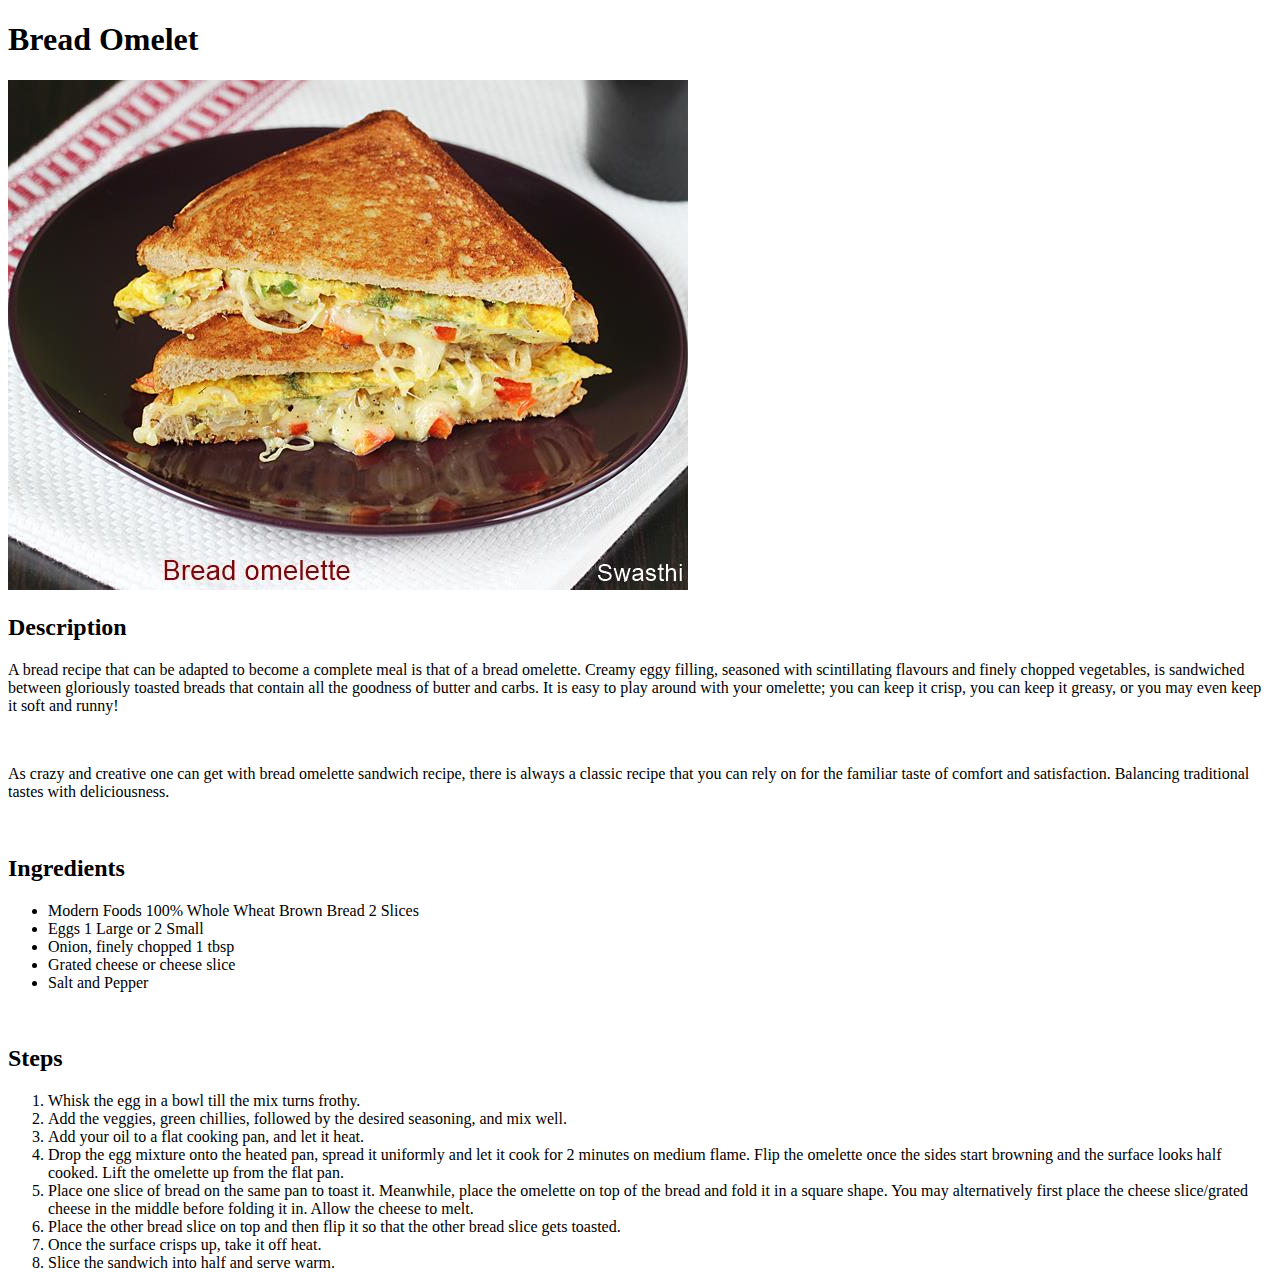
==== recipes/breadomelet.html @ 12080418 "Add images and Create recipe2 page" ====
<!DOCTYPE html>
<html lang="en">
<head>
    <meta charset="UTF-8">
    <meta name="viewport" content="width=device-width, initial-scale=1.0">
    <title>Bread Omelet</title>
</head>
<body>
    <h1>Bread Omelet</h1>
    <img src="../images/bread-omelette.jpg">
    <h2>Description</h2>
    <p>A bread recipe that can be adapted to become a complete meal is that of a bread omelette. Creamy eggy filling, seasoned with scintillating flavours and finely chopped vegetables, is sandwiched between gloriously toasted breads that contain all the goodness of butter and carbs. It is easy to play around with your omelette; you can keep it crisp, you can keep it greasy, or you may even keep it soft and runny!</p>
    <br>
    <p>As crazy and creative one can get with bread omelette sandwich recipe, there is always a classic recipe that you can rely on for the familiar taste of comfort and satisfaction. Balancing traditional tastes with deliciousness.</p>
    <br>
    <h2>Ingredients</h2>
    <ul>
        <li>Modern Foods 100% Whole Wheat Brown Bread 2 Slices</li>
        <li>Eggs 1 Large or 2 Small</li>
        <li>Onion, finely chopped 1 tbsp</li>
        <li>Grated cheese or cheese slice</li>
        <li>Salt and Pepper</li>
    </ul>
    <br>
    <h2>Steps</h2>
    <ol>
        <li>Whisk the egg in a bowl till the mix turns frothy.</li>
        <li>Add the veggies, green chillies, followed by the desired seasoning, and mix well.</li>
        <li>Add your oil to a flat cooking pan, and let it heat.</li>
        <li>Drop the egg mixture onto the heated pan, spread it uniformly and let it cook for 2 minutes on medium flame. Flip the omelette once the sides start browning and the surface looks half cooked. Lift the omelette up from the flat pan.</li>
        <li>Place one slice of bread on the same pan to toast it. Meanwhile, place the omelette on top of the bread and fold it in a square shape. You may alternatively first place the cheese slice/grated cheese in the middle before folding it in. Allow the cheese to melt.</li>
        <li>Place the other bread slice on top and then flip it so that the other bread slice gets toasted.</li>
        <li>Once the surface crisps up, take it off heat.</li>
        <li>Slice the sandwich into half and serve warm.</li>
    </ol>
</body>
</html>
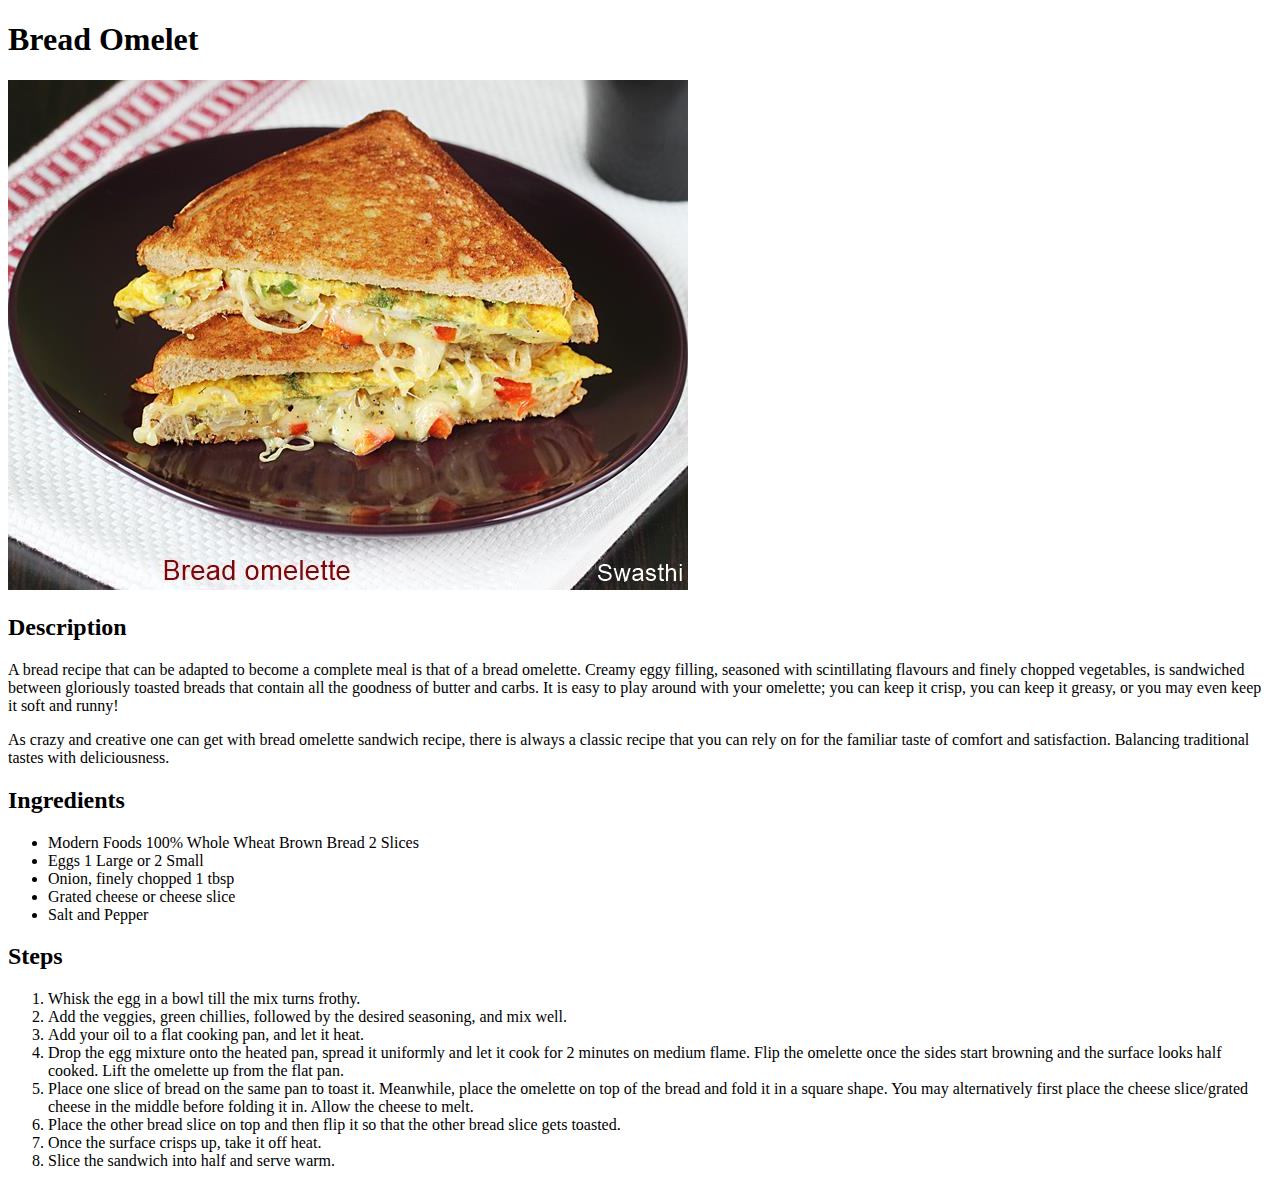
==== commit dc8c55b6: "Remove br tags" ====
--- a/recipes/breadomelet.html
+++ b/recipes/breadomelet.html
@@ -10,9 +10,9 @@
     <img src="../images/bread-omelette.jpg">
     <h2>Description</h2>
     <p>A bread recipe that can be adapted to become a complete meal is that of a bread omelette. Creamy eggy filling, seasoned with scintillating flavours and finely chopped vegetables, is sandwiched between gloriously toasted breads that contain all the goodness of butter and carbs. It is easy to play around with your omelette; you can keep it crisp, you can keep it greasy, or you may even keep it soft and runny!</p>
-    <br>
+
     <p>As crazy and creative one can get with bread omelette sandwich recipe, there is always a classic recipe that you can rely on for the familiar taste of comfort and satisfaction. Balancing traditional tastes with deliciousness.</p>
-    <br>
+    
     <h2>Ingredients</h2>
     <ul>
         <li>Modern Foods 100% Whole Wheat Brown Bread 2 Slices</li>
@@ -21,7 +21,7 @@
         <li>Grated cheese or cheese slice</li>
         <li>Salt and Pepper</li>
     </ul>
-    <br>
+
     <h2>Steps</h2>
     <ol>
         <li>Whisk the egg in a bowl till the mix turns frothy.</li>
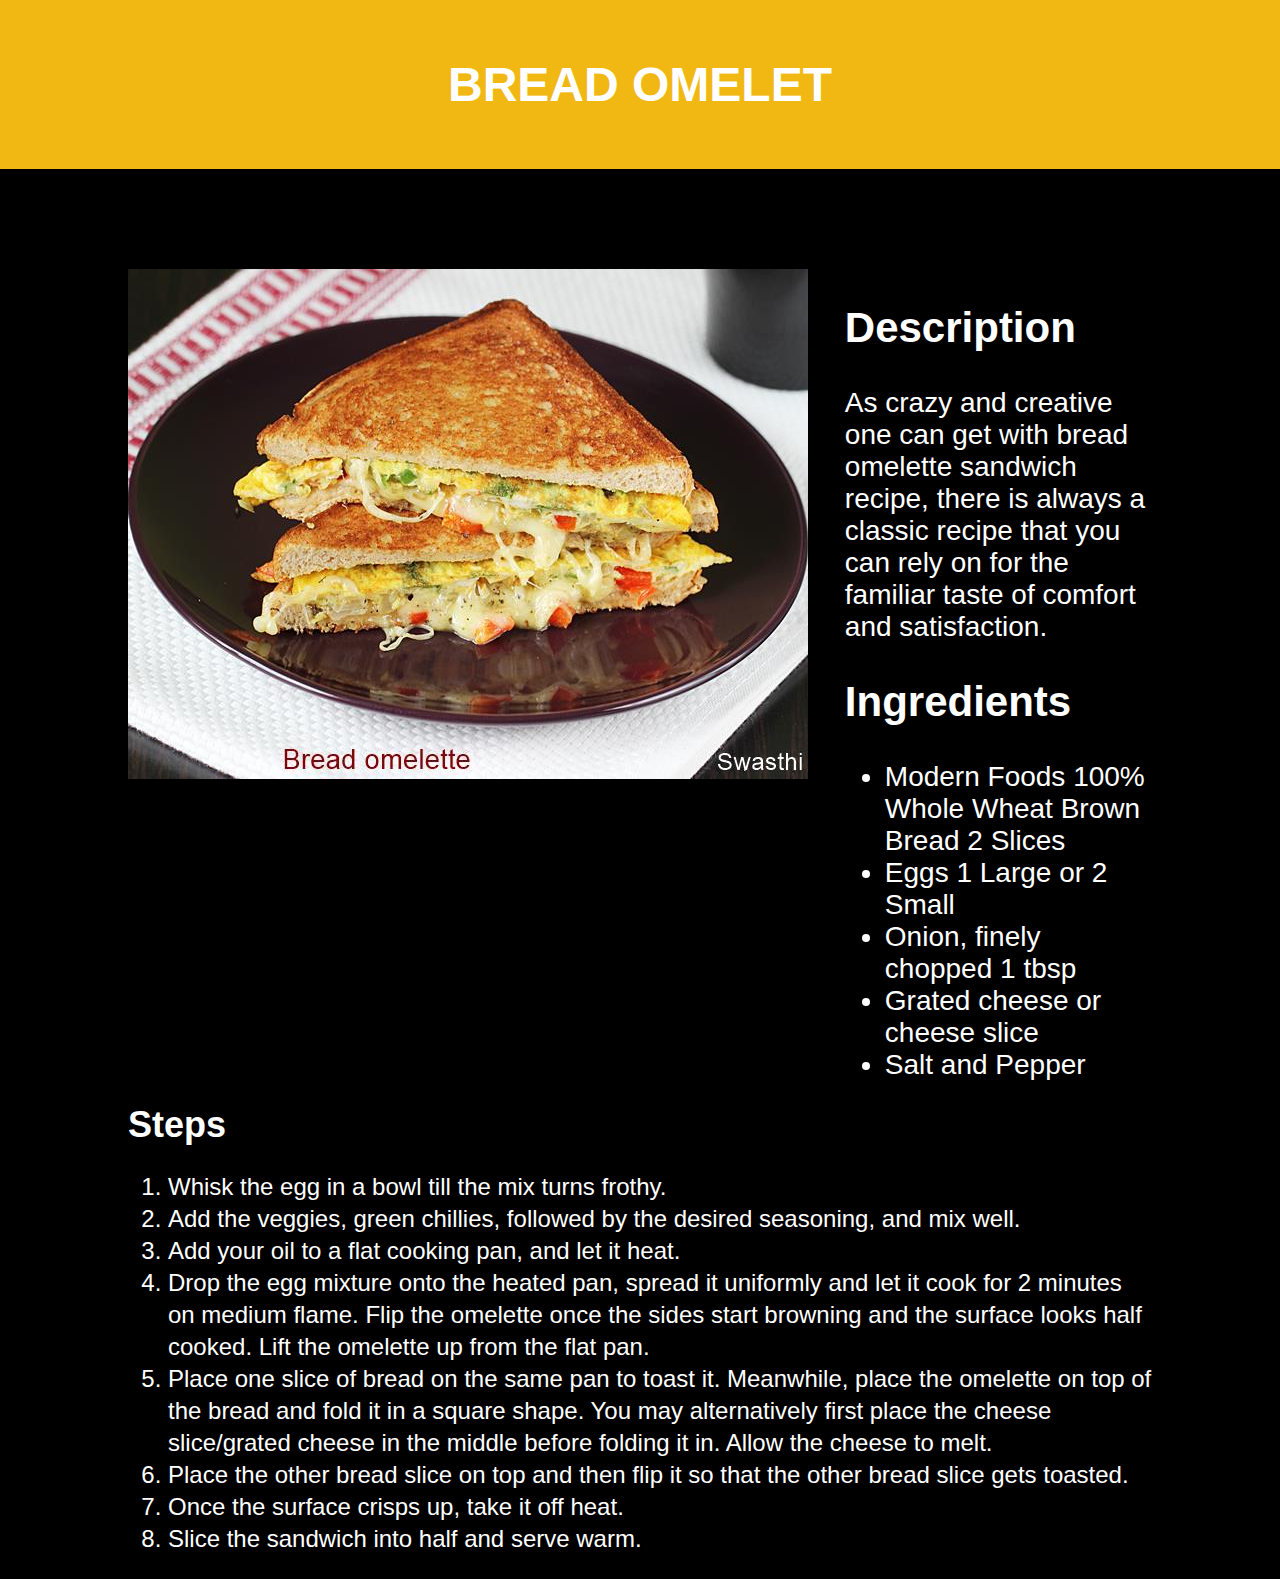
==== commit 0b49c3d7: "EDIT RECIPE2 AND ADD CSS" ====
--- a/recipes/breadomelet.html
+++ b/recipes/breadomelet.html
@@ -4,14 +4,18 @@
     <meta charset="UTF-8">
     <meta name="viewport" content="width=device-width, initial-scale=1.0">
     <title>Bread Omelet</title>
+    <link rel="stylesheet" href="../css/styles.css">
 </head>
 <body>
-    <h1>Bread Omelet</h1>
-    <img src="../images/bread-omelette.jpg">
+    <div class="same two"><h1>Bread Omelet</h1></div>
+    <div class="container">
+        <section>
+    <img src="../images/bread-omelette.jpg" alt="Picture of a Bread Omelet">
+    </section>
+    <aside>
     <h2>Description</h2>
-    <p>A bread recipe that can be adapted to become a complete meal is that of a bread omelette. Creamy eggy filling, seasoned with scintillating flavours and finely chopped vegetables, is sandwiched between gloriously toasted breads that contain all the goodness of butter and carbs. It is easy to play around with your omelette; you can keep it crisp, you can keep it greasy, or you may even keep it soft and runny!</p>
 
-    <p>As crazy and creative one can get with bread omelette sandwich recipe, there is always a classic recipe that you can rely on for the familiar taste of comfort and satisfaction. Balancing traditional tastes with deliciousness.</p>
+    <p>As crazy and creative one can get with bread omelette sandwich recipe, there is always a classic recipe that you can rely on for the familiar taste of comfort and satisfaction.</p>
     
     <h2>Ingredients</h2>
     <ul>
@@ -21,7 +25,8 @@
         <li>Grated cheese or cheese slice</li>
         <li>Salt and Pepper</li>
     </ul>
-
+    </aside>
+    <footer>
     <h2>Steps</h2>
     <ol>
         <li>Whisk the egg in a bowl till the mix turns frothy.</li>
@@ -33,5 +38,7 @@
         <li>Once the surface crisps up, take it off heat.</li>
         <li>Slice the sandwich into half and serve warm.</li>
     </ol>
+    </footer>
+    </div>
 </body>
 </html>--- a/css/styles.css
+++ b/css/styles.css
@@ -0,0 +1,56 @@
+body{
+    font-family: Arial, Helvetica, sans-serif;
+    color: rgb(255, 255, 255);
+    font-size: 24px;
+    background-color: black;
+    margin: 0;
+}
+
+header{
+    background-color: #3aafa9;
+    text-align: center;
+    font-weight: 600;
+    padding-top: 25px;
+    padding-bottom: 25px;
+    text-transform: uppercase;
+}
+
+.container{
+    width: 80%;
+    margin: 0% auto;
+}
+
+section{
+    padding-top: 100px;
+    padding-bottom: 50px;
+    float: left;
+    width: 70%;
+}
+
+aside{
+    font-size: 28px;
+    float: right;
+    width: 30%;
+    padding-top: 100px;
+}
+
+footer{
+    clear: both;
+    line-height: 32px;
+}
+
+.same{
+    text-align: center;
+    font-weight: 600;
+    padding-top: 25px;
+    padding-bottom: 25px;
+    text-transform: uppercase;
+}
+
+.one{
+    background-color: #fc9003;
+}
+
+.two{
+    background-color: #f1b814;
+}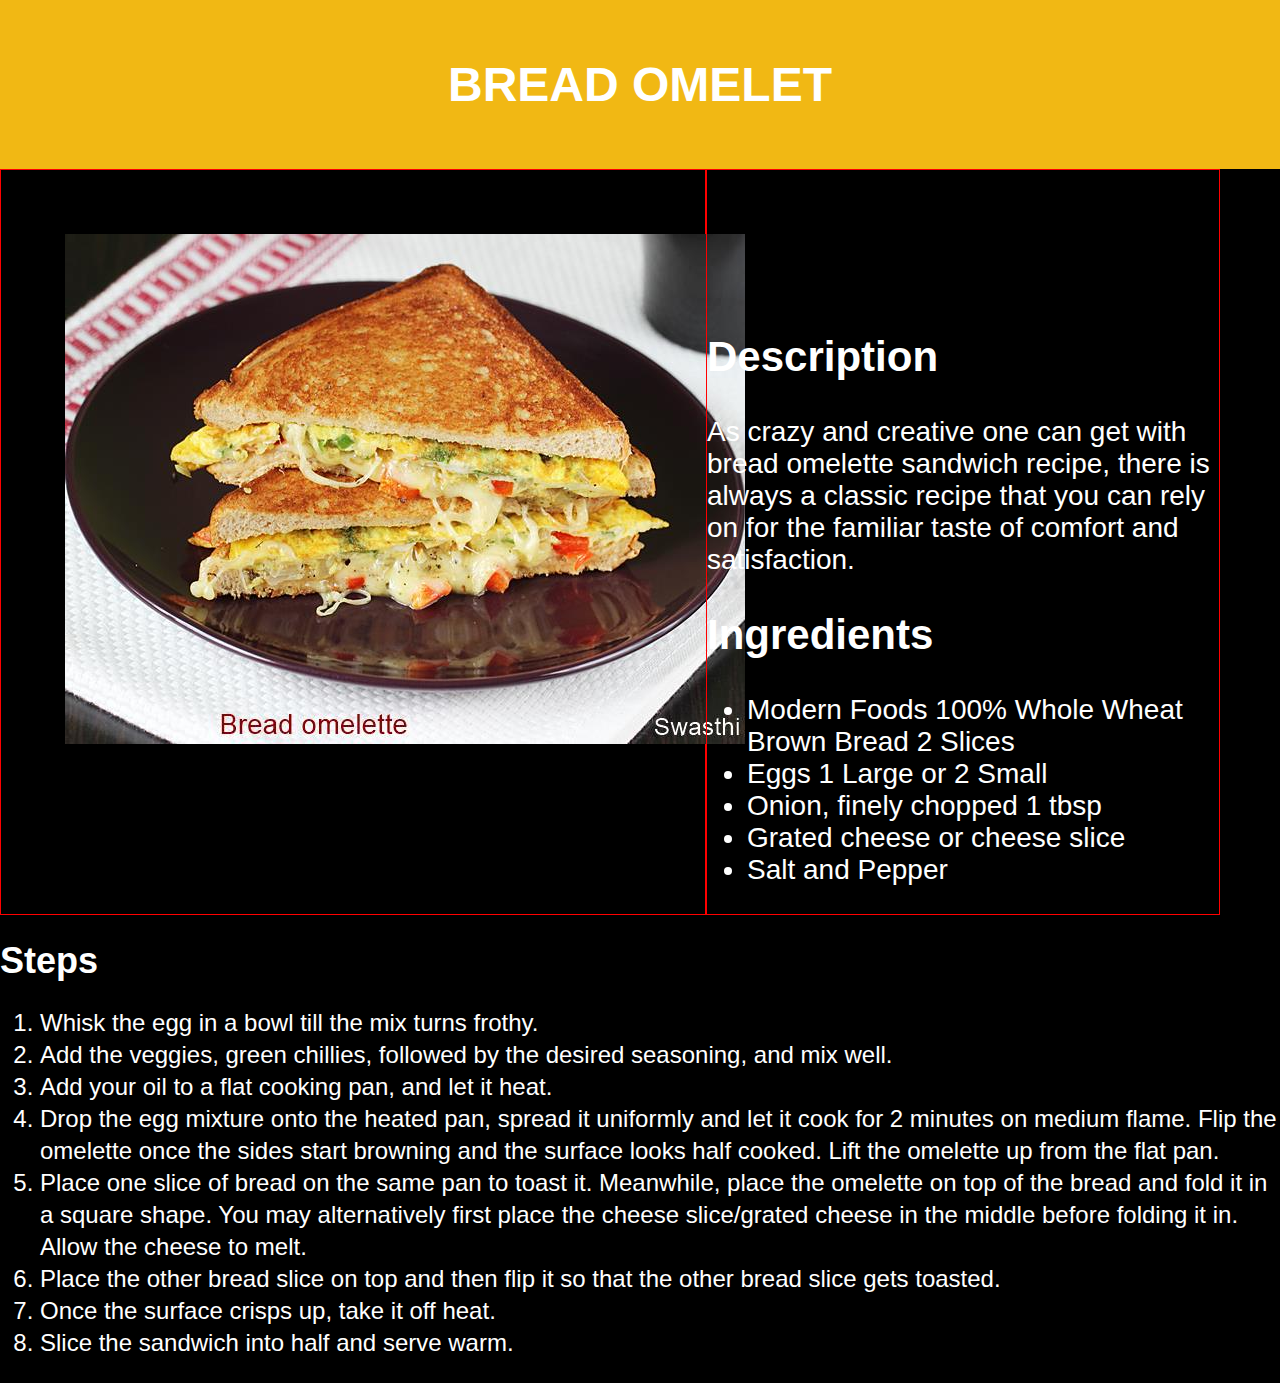
==== commit d9c4c3b9: "use display in all pages" ====
--- a/recipes/breadomelet.html
+++ b/recipes/breadomelet.html
@@ -9,7 +9,8 @@
 <body>
     <div class="same two"><h1>Bread Omelet</h1></div>
     <div class="container">
-        <section>
+    <div style="display: inline-flex;">
+    <section>
     <img src="../images/bread-omelette.jpg" alt="Picture of a Bread Omelet">
     </section>
     <aside>
@@ -26,6 +27,7 @@
         <li>Salt and Pepper</li>
     </ul>
     </aside>
+    </div>
     <footer>
     <h2>Steps</h2>
     <ol>
--- a/css/styles.css
+++ b/css/styles.css
@@ -16,22 +16,21 @@
 }
 
 .container{
-    width: 80%;
+    width: 100%;
     margin: 0% auto;
 }
 
 section{
-    padding-top: 100px;
-    padding-bottom: 50px;
-    float: left;
-    width: 70%;
+    border: 1px solid red;
+    padding: 5%;
+    width: 45%;
 }
 
 aside{
+    border: 1px solid red;
     font-size: 28px;
-    float: right;
-    width: 30%;
-    padding-top: 100px;
+    width: 40%;
+    padding-top: 10%;
 }
 
 footer{
@@ -53,4 +52,8 @@
 
 .two{
     background-color: #f1b814;
+}
+
+.three{
+    background-color: #bd1e51;
 }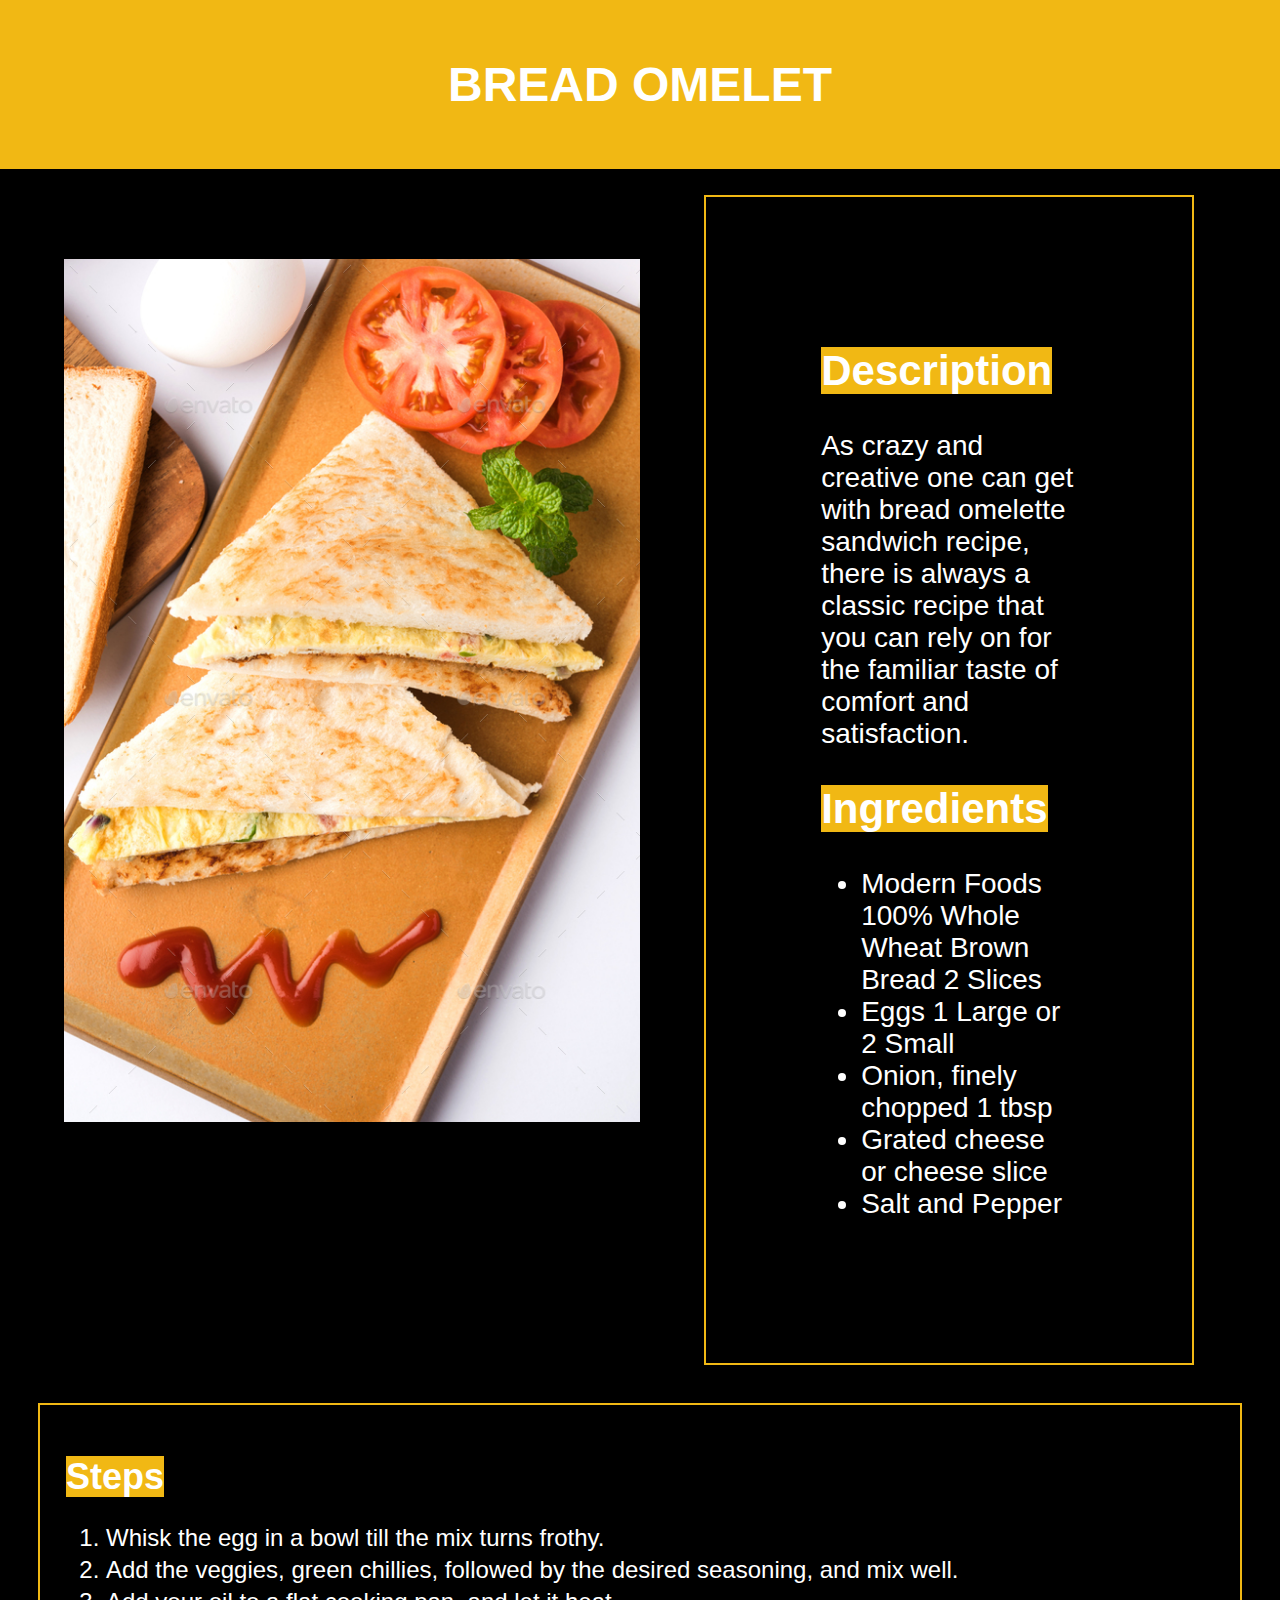
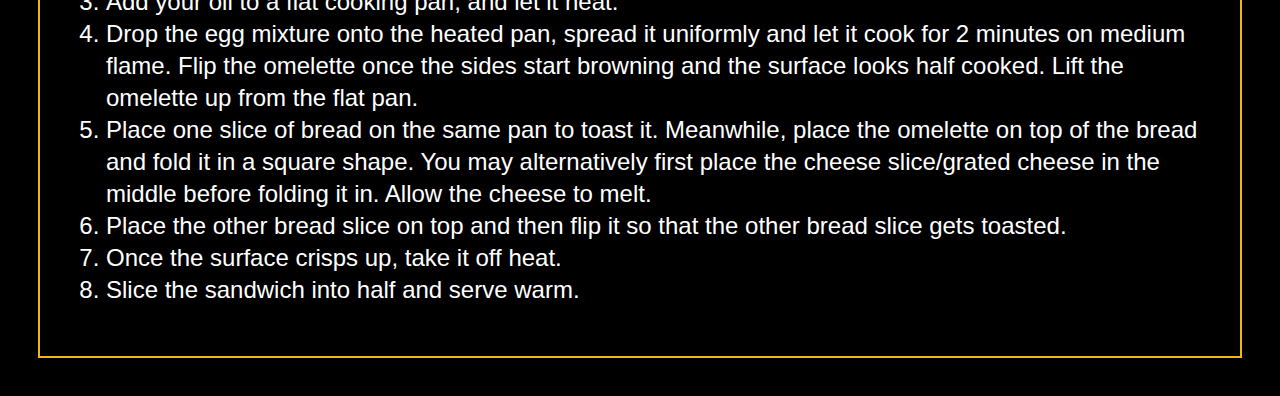
==== commit 3e903284: "add borders, span and change image2" ====
--- a/recipes/breadomelet.html
+++ b/recipes/breadomelet.html
@@ -11,14 +11,14 @@
     <div class="container">
     <div style="display: inline-flex;">
     <section>
-    <img src="../images/bread-omelette.jpg" alt="Picture of a Bread Omelet">
+    <img src="../images/DSC_4950_renamed-b-omlet.jpg" alt="Picture of a Bread Omelet" style="max-width: 100%; height: auto;">
     </section>
-    <aside>
-    <h2>Description</h2>
+    <aside style="border-color: #f1b814;">
+    <h2><span style="background-color: #f1b814;">Description</span></h2>
 
     <p>As crazy and creative one can get with bread omelette sandwich recipe, there is always a classic recipe that you can rely on for the familiar taste of comfort and satisfaction.</p>
     
-    <h2>Ingredients</h2>
+    <h2><span style="background-color: #f1b814;">Ingredients</span></h2>
     <ul>
         <li>Modern Foods 100% Whole Wheat Brown Bread 2 Slices</li>
         <li>Eggs 1 Large or 2 Small</li>
@@ -28,8 +28,8 @@
     </ul>
     </aside>
     </div>
-    <footer>
-    <h2>Steps</h2>
+    <div class="foot" style="border-color: #f1b814;">
+    <h2><span style="background-color: #f1b814;">Steps</span></h2>
     <ol>
         <li>Whisk the egg in a bowl till the mix turns frothy.</li>
         <li>Add the veggies, green chillies, followed by the desired seasoning, and mix well.</li>
@@ -40,7 +40,7 @@
         <li>Once the surface crisps up, take it off heat.</li>
         <li>Slice the sandwich into half and serve warm.</li>
     </ol>
-    </footer>
+    </div>
     </div>
 </body>
 </html>--- a/css/styles.css
+++ b/css/styles.css
@@ -21,19 +21,23 @@
 }
 
 section{
-    border: 1px solid red;
+    margin-top: 2%;
     padding: 5%;
     width: 45%;
 }
 
 aside{
-    border: 1px solid red;
+    margin-top: 2%;
+    border: 2px solid;
     font-size: 28px;
-    width: 40%;
-    padding-top: 10%;
+    width: 20%;
+    padding: 9%;
 }
 
-footer{
+.foot{
+    margin: 3%;
+    padding: 2%;
+    border: 2px solid;
     clear: both;
     line-height: 32px;
 }
